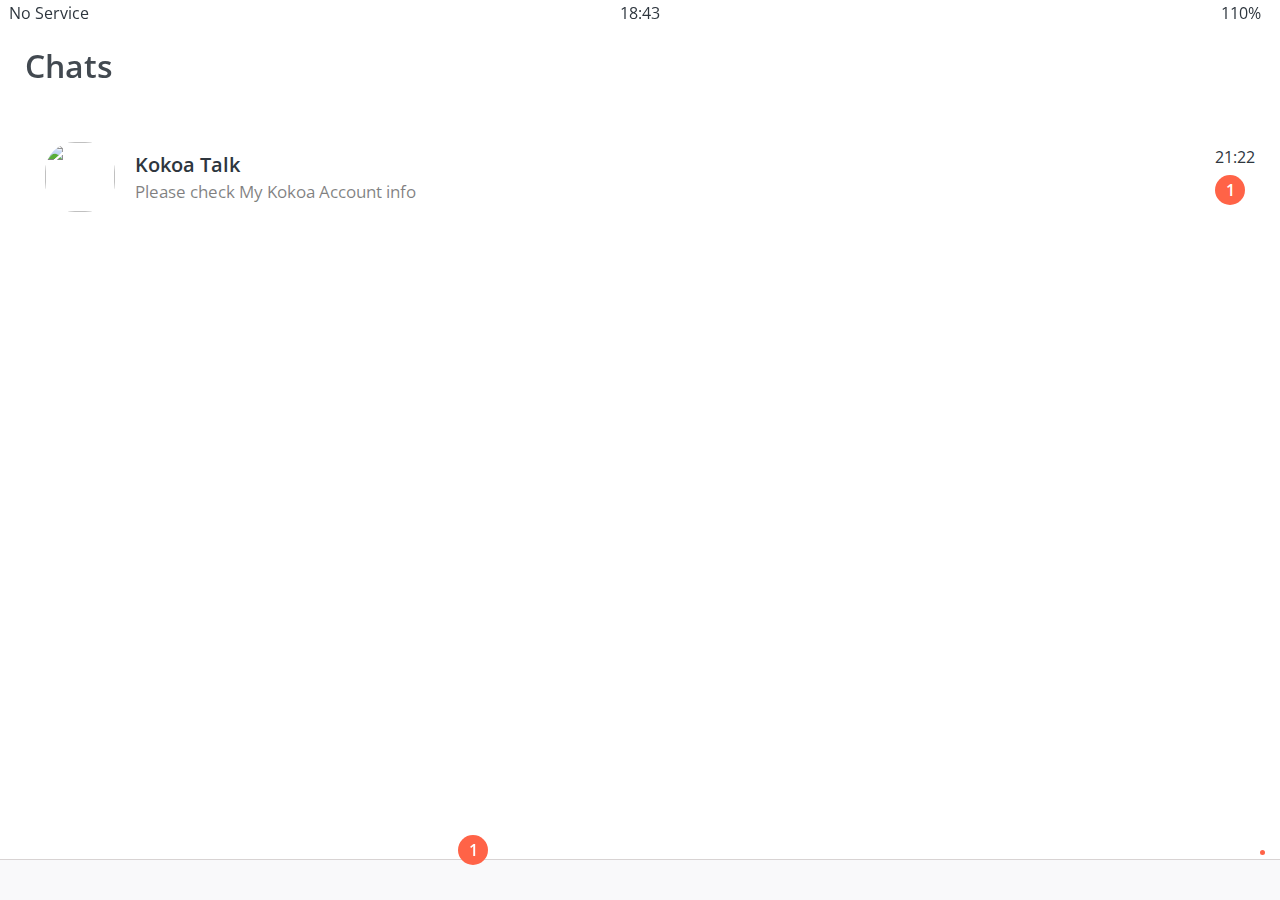
==== chats.html @ ac12a800 "Find_Screem_End" ====
<!DOCTYPE html>
<html lang="en">
  <head>
    <link rel="stylesheet" href="css/styles.css" />
    <meta charset="UTF-8" />
    <meta http-equiv="X-UA-Compatible" content="IE=edge" />
    <meta name="viewport" content="width=device-width, initial-scale=1.0" />
    <title>Chats-Kokoa Clone</title>
  </head>

  <body>
    <div class="status-bar">
      <div class="status-bar__column">
        <span>No Service</span>
        <i class="fa-solid fa-wifi"></i>
      </div>
      <div class="status-bar__column">
        <span>18:43</span>
      </div>

      <div class="status-bar__column">
        <span>110%</span>
        <i class="fa-solid fa-battery-full fa-2x"></i>
        <i class="fa-solid fa-bolt"></i>
      </div>
    </div>

    <header class="screen-header">
      <h1 class="screen-header__title">Chats</h1>
      <div class="screen-header__icons">
        <span><i class="fa-solid fa-search fa-lg"></i></span>
        <span><i class="fa-regular fa-comment-dots fa-lg"></i></span>
        <span><i class="fa-solid fa-music fa-lg"></i></span>
        <span><i class="fa-solid fa-gear fa-lg"></i></span>
      </div>
    </header>

    <main class="main-screen">
      <div class="user-component">
        <div class="user-component__column">
          <img
            src="https://blog.kakaocdn.net/dn/d07ZNB/btroWnDsqOb/KbFtqCSwOfDEkXVVdnMJ70/img.png"
            class="user-component__avatar user-component__avatar"
          />
          <div class="user-component__text">
            <h4 class="user-component__title">Kokoa Talk</h4>
            <h6 class="user-component__subtitle">
              Please check My Kokoa Account info
            </h6>
          </div>
        </div>

        <div class="user-component__column">
          <span class="user-component__time">21:22</span>
          <div class="badge">1</div>
        </div>
      </div>
    </main>

    <nav class="nav">
      <ul class="nav__list">
        <li class="nav__btn">
          <a class="nav__link" href="friends.html"
            ><i class="fa-regular fa-user fa-2x"></i
          ></a>
        </li>
        <li class="nav__btn">
          <a class="nav__link" href="chats.html">
            <span class="nav__notification badge">1</span>
            <i class="fa-solid fa-comment fa-2x"></i>
          </a>
        </li>
        <li class="nav__btn">
          <a class="nav__link" href="find.html"
            ><i class="fa-solid fa-magnifying-glass fa-2x"></i
          ></a>
        </li>
        <li class="nav__btn">
          <a class="nav__link" href="more.html">
            <span class="nav__notification__elli"></span>
            <i class="fa-solid fa-ellipsis fa-2x"></i
          ></a>
        </li>
      </ul>
    </nav>

    <script
      src="https://kit.fontawesome.com/cf5b41cd10.js"
      crossorigin="anonymous"
    ></script>
  </body>
</html>
---- css/styles.css ----
@import url("https://fonts.googleapis.com/css2?family=Open+Sans:wght@400;600&display=swap");

@import "reset.css";
@import "variables.css";

/*Components*/
@import "components/status-bar.css";
@import "components/nav-bar.css";
@import "components/screen-header.css";
@import "components/user-component.css";
@import "components/badge.css";

/*Screens*/
@import "screens/login.css";
@import "screens/friends.css";
@import "screens/find.css";

body {
  font-family: -apple-system, BlinkMacSystemFont, "Segoe UI", Roboto, Oxygen,
    Ubuntu, Cantarell, "Open Sans", "Helvetica Neue", sans-serif;
  color: #2e363e; /*body내 text컬러 통일*/
}
.main-screen {
  margin: var(--horizontal-space);
}
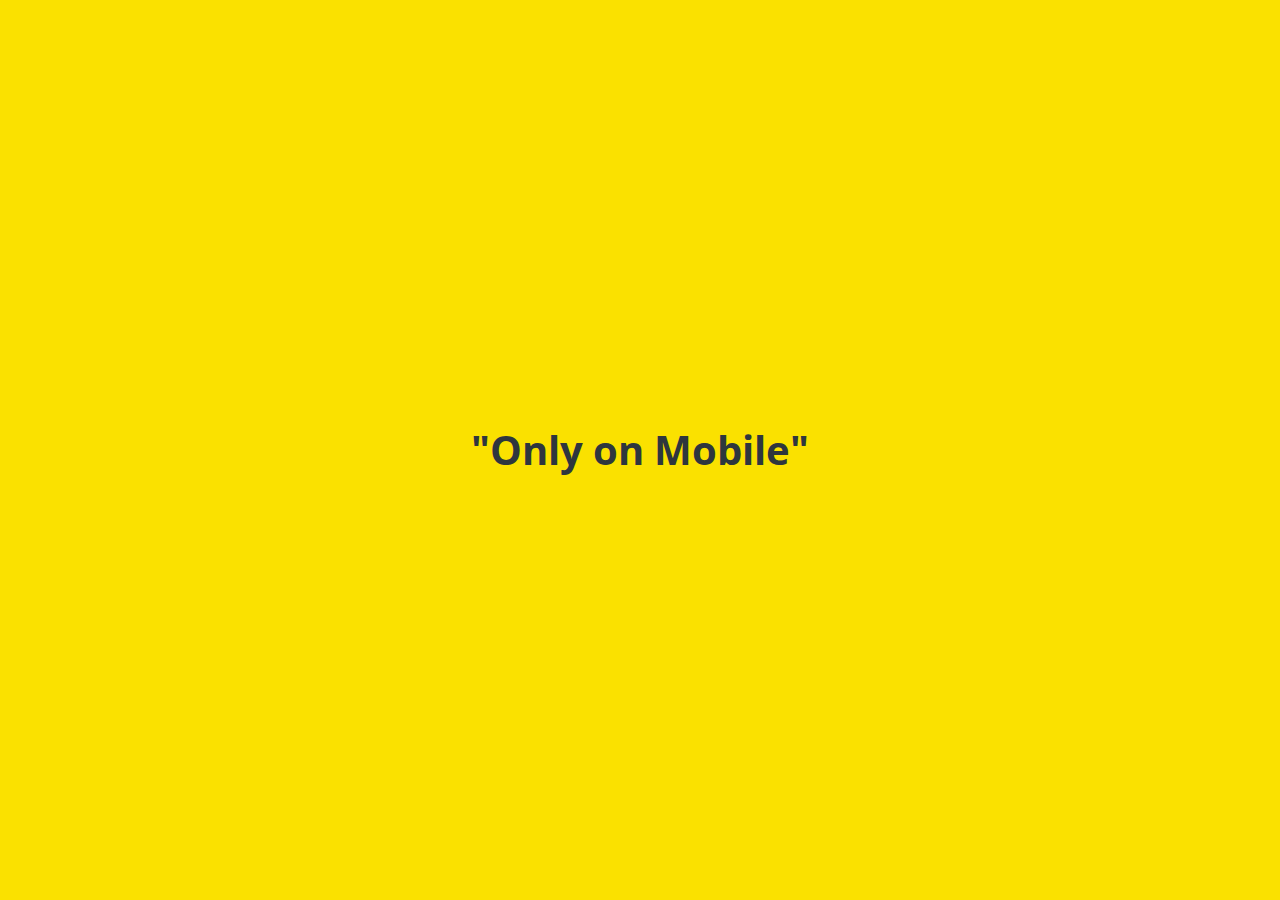
==== commit 1b37498d: "Fin#1" ====
--- a/chats.html
+++ b/chats.html
@@ -36,25 +36,27 @@
     </header>
 
     <main class="main-screen">
-      <div class="user-component">
-        <div class="user-component__column">
-          <img
-            src="https://blog.kakaocdn.net/dn/d07ZNB/btroWnDsqOb/KbFtqCSwOfDEkXVVdnMJ70/img.png"
-            class="user-component__avatar user-component__avatar"
-          />
-          <div class="user-component__text">
-            <h4 class="user-component__title">Kokoa Talk</h4>
-            <h6 class="user-component__subtitle">
-              Please check My Kokoa Account info
-            </h6>
+      <a href="chat.html">
+        <div class="user-component">
+          <div class="user-component__column">
+            <img
+              src="https://blog.kakaocdn.net/dn/d07ZNB/btroWnDsqOb/KbFtqCSwOfDEkXVVdnMJ70/img.png"
+              class="user-component__avatar user-component__avatar"
+            />
+            <div class="user-component__text">
+              <h4 class="user-component__title">Kokoa Talk</h4>
+              <h6 class="user-component__subtitle">
+                Please check My Kokoa Account info
+              </h6>
+            </div>
+          </div>
+
+          <div class="user-component__column">
+            <span class="user-component__time">21:22</span>
+            <div class="badge">1</div>
           </div>
         </div>
-
-        <div class="user-component__column">
-          <span class="user-component__time">21:22</span>
-          <div class="badge">1</div>
-        </div>
-      </div>
+      </a>
     </main>
 
     <nav class="nav">
@@ -83,7 +85,9 @@
         </li>
       </ul>
     </nav>
-
+    <div id="no-mobile">
+      <span>"Only on Mobile"</span>
+    </div>
     <script
       src="https://kit.fontawesome.com/cf5b41cd10.js"
       crossorigin="anonymous"
--- a/css/styles.css
+++ b/css/styles.css
@@ -9,11 +9,17 @@
 @import "components/screen-header.css";
 @import "components/user-component.css";
 @import "components/badge.css";
+@import "components/icon-row.css";
+@import "components/alt-screen-header.css";
+@import "components/no-mobile.css";
 
 /*Screens*/
 @import "screens/login.css";
 @import "screens/friends.css";
 @import "screens/find.css";
+@import "screens/more.css";
+@import "screens/settings.css";
+@import "screens/chat.css";
 
 body {
   font-family: -apple-system, BlinkMacSystemFont, "Segoe UI", Roboto, Oxygen,
@@ -21,5 +27,7 @@
   color: #2e363e; /*body내 text컬러 통일*/
 }
 .main-screen {
-  margin: var(--horizontal-space);
+  padding: var(
+    --horizontal-space
+  ); /*margin이 아닌 padding을 주기!(border 내리기)*/
 }
